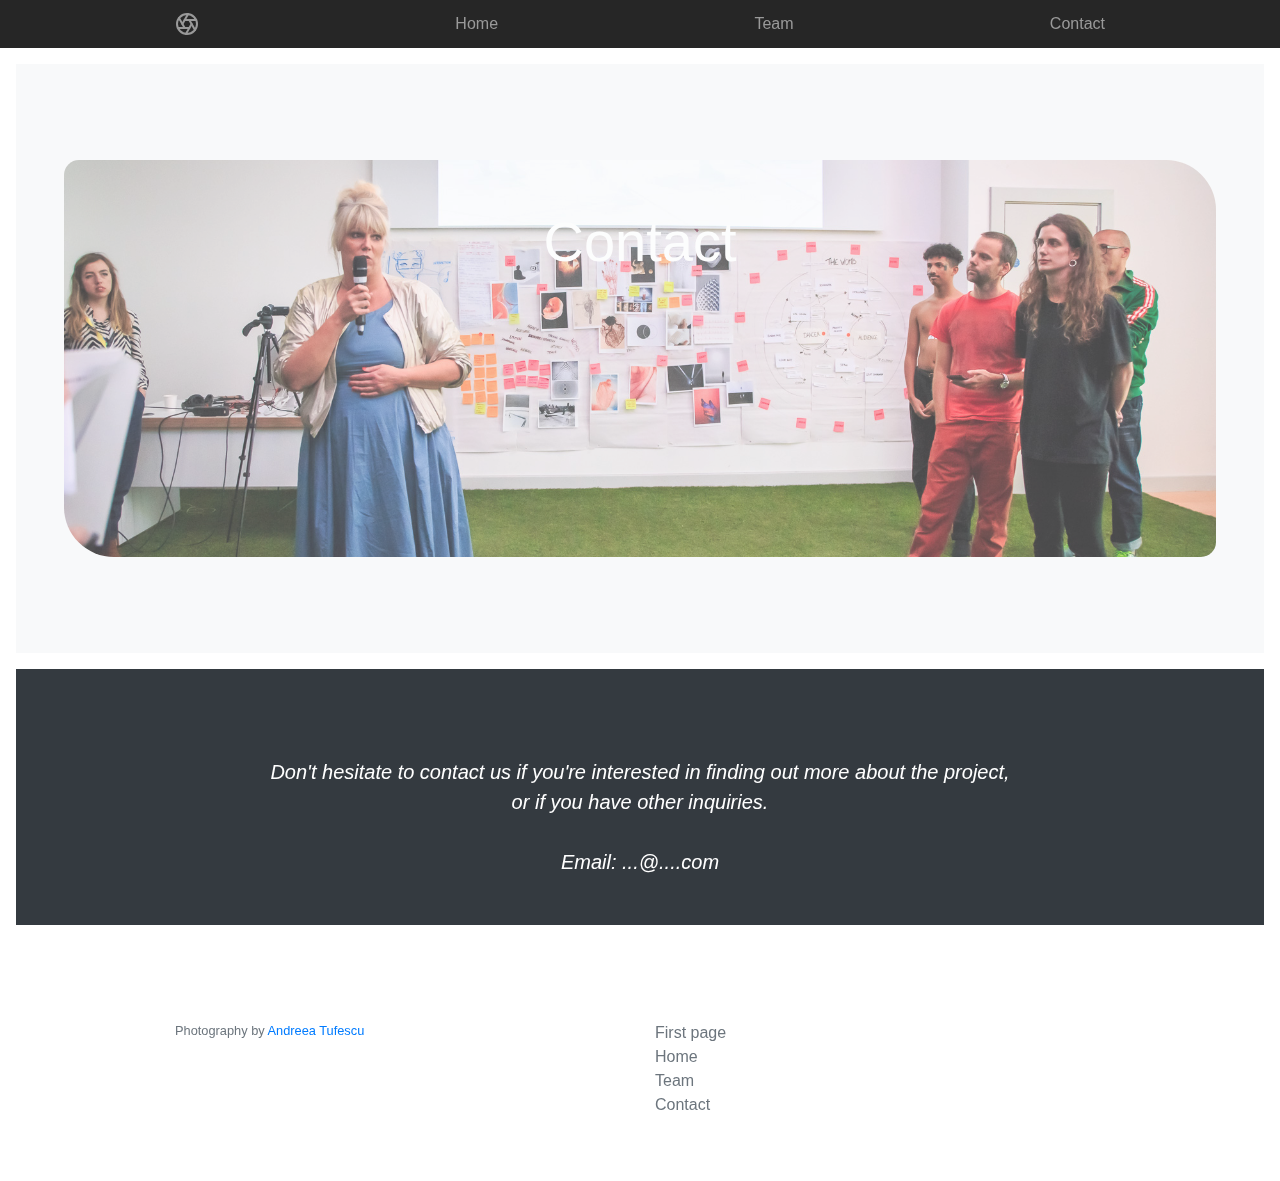
==== contact.htm @ d135448d "First commit" ====
<!doctype html>
<html lang="en">
  <head>
    <meta charset="utf-8">
    <meta name="viewport" content="width=device-width, initial-scale=1, shrink-to-fit=no">
    <meta name="description" content="">
    <meta name="author" content="">
    <link rel="icon" href="./cover/img/mask.ico">

    <title>Digital Umbilical</title>

    <!-- Bootstrap core CSS -->
    <link href="./contact/css/bootstrap.min.css" rel="stylesheet">

    <!-- Custom styles for this template -->
    <link href="./contact/css/contact.css" rel="stylesheet">
  </head>

  <body>

    <nav class="site-header sticky-top py-1">
      <div class="container d-flex flex-column flex-md-row justify-content-between">
        <a class="py-2" href="./cover.htm">
          <svg xmlns="http://www.w3.org/2000/svg" width="24" height="24" viewBox="0 0 24 24" fill="none" stroke="currentColor" stroke-width="2" stroke-linecap="round" stroke-linejoin="round" class="d-block mx-auto"><circle cx="12" cy="12" r="10"></circle><line x1="14.31" y1="8" x2="20.05" y2="17.94"></line><line x1="9.69" y1="8" x2="21.17" y2="8"></line><line x1="7.38" y1="12" x2="13.12" y2="2.06"></line><line x1="9.69" y1="16" x2="3.95" y2="6.06"></line><line x1="14.31" y1="16" x2="2.83" y2="16"></line><line x1="16.62" y1="12" x2="10.88" y2="21.94"></line></svg>
        </a>
        <a class="py-2 d-none d-md-inline-block" href="./home.htm">Home</a>
        <a class="py-2 d-none d-md-inline-block" href="./team.htm">Team</a>
        <a class="py-2 d-none d-md-inline-block" href="./contact.htm">Contact</a>
      </div>
    </nav>

    <div class="position-relative overflow-hidden p-3 p-md-5 m-md-3 text-center bg-light">
      <div class="top">
      <div class="col-md-5 p-lg-5 mx-auto my-5">
        
        <h1 class="display-4 font-weight-normal">Contact</h1>
        <p class="lead font-weight-normal">
          <br>
          <br>
          <br>
          <br>
          <br>
          <br>
          <br>
          </p>
        
      </div>
      </div>
      
    </div>

    <div class="d-md-flex flex-md-equal w-100 my-md-3 pl-md-3">
      <div class="bg-dark mr-md-3 pt-3 px-3 pt-md-5 px-md-5 text-center text-white overflow-hidden">
        <div class="obj1">
        <div class="my-3 py-3">
          <h2 class="display-5"></h2>
          <p class="lead">Don't hesitate to contact us if you're interested in finding out more about the project, <br>or if you have other inquiries. <br>
            <br>
            Email: ...@....com<br>
              </p>
        </div>
        </div>
      </div>
    </div>
    
        
      
    

    <footer class="container py-5">
      <div class="row">
        <div class="col-12 col-md">
          <svg xmlns="http://www.w3.org/2000/svg" width="24" height="24" viewBox="0 0 24 24" fill="none" stroke="currentColor" stroke-width="2" stroke-linecap="round" stroke-linejoin="round" class="d-block mb-2"><circle cx="12" cy="12" r="10"></circle><line x1="14.31" y1="8" x2="20.05" y2="17.94"></line><line x1="9.69" y1="8" x2="21.17" y2="8"></line><line x1="7.38" y1="12" x2="13.12" y2="2.06"></line><line x1="9.69" y1="16" x2="3.95" y2="6.06"></line><line x1="14.31" y1="16" x2="2.83" y2="16"></line><line x1="16.62" y1="12" x2="10.88" y2="21.94"></line></svg>
          <small class="d-block mb-3 text-muted">Photography by <a target="_blank" href="https://www.andreeatufescu.com/">Andreea Tufescu</a></small>
        </div>
        
        <div class="col-6 col-md">
          <h5>Features</h5>
          <ul class="list-unstyled text-small">
            <li><a class="text-muted" href="./cover.htm">First page</a></li>
            <li><a class="text-muted" href="./home.htm">Home</a></li>
            <li><a class="text-muted" href="./team.htm">Team</a></li>
            <li><a class="text-muted" href="./contact.htm">Contact</a></li>
          </ul>
        </div>
        <!--
        <div class="col-6 col-md">
          <h5>Resources</h5>
          <ul class="list-unstyled text-small">
            <li><a class="text-muted" href="#">Resource</a></li>
            <li><a class="text-muted" href="#">Resource name</a></li>
            <li><a class="text-muted" href="#">Another resource</a></li>
            <li><a class="text-muted" href="#">Final resource</a></li>
          </ul>
        </div>
        <div class="col-6 col-md">
          <h5>Resources</h5>
          <ul class="list-unstyled text-small">
            <li><a class="text-muted" href="#">Business</a></li>
            <li><a class="text-muted" href="#">Education</a></li>
            <li><a class="text-muted" href="#">Government</a></li>
            <li><a class="text-muted" href="#">Gaming</a></li>
          </ul>
        </div>
        <div class="col-6 col-md">
          <h5>About</h5>
          <ul class="list-unstyled text-small">
            <li><a class="text-muted" href="#">Team</a></li>
            <li><a class="text-muted" href="#">Locations</a></li>
            <li><a class="text-muted" href="#">Privacy</a></li>
            <li><a class="text-muted" href="#">Terms</a></li>
          </ul>
        </div>
      -->
      </div>
    </footer>


    <!-- Bootstrap core JavaScript
    ================================================== -->
    <!-- Placed at the end of the document so the pages load faster -->
    <script src="https://code.jquery.com/jquery-3.3.1.slim.min.js" integrity="sha384-q8i/X+965DzO0rT7abK41JStQIAqVgRVzpbzo5smXKp4YfRvH+8abtTE1Pi6jizo" crossorigin="anonymous"></script>
    <script>window.jQuery || document.write('<script src="../../assets/js/vendor/jquery-slim.min.js"><\/script>')</script>
    <script src="./team/js/popper.min.js"></script>
    <script src="./team/js/bootstrap.min.js"></script>
    <script src="./team/js/holder.min.js"></script>
    <script>
      Holder.addTheme('thumb', {
        bg: '#55595c',
        fg: '#eceeef',
        text: 'Thumbnail'
      });
    </script>
  </body>
</html>
---- contact/css/contact.css ----
.container {
  max-width: 960px;
}

/*
 * Custom translucent site header
 */

.site-header {
  background-color: rgba(0, 0, 0, .85);
  -webkit-backdrop-filter: saturate(180%) blur(20px);
  backdrop-filter: saturate(180%) blur(20px);
}
.site-header a {
  color: #999;
  transition: ease-in-out color .15s;
}
.site-header a:hover {
  color: #fff;
  text-decoration: none;
}

.top{
  width: 100%;
  z-index: 1;
  background-image: url(".././img/top.JPG");
  background-position: center;
  background-size: cover;
  opacity: 0.7;
  border-radius: 15px 50px;
  


}

.dark {
  color: black;
}

/*
 * Dummy devices (replace them with your own or something else entirely!)
 */

 /*

.product-device {
  position: absolute;
  right: 10%;
  bottom: -30%;
  width: 300px;
  height: 540px;
  background-color: #333;
  border-radius: 21px;
  -webkit-transform: rotate(30deg);
  transform: rotate(30deg);
}



.product-device::before {
  position: absolute;
  top: 10%;
  right: 10px;
  bottom: 10%;
  left: 10px;
  content: "";
  background-color: rgba(255, 255, 255, .1);
  border-radius: 5px;
}

.product-device-2 {
  top: -25%;
  right: auto;
  bottom: 0;
  left: 5%;
  background-color: #e5e5e5;
}

*/

/*
 * Extra utilities
 */

.flex-equal > * {
  -ms-flex: 1;
  flex: 1;
}
@media (min-width: 768px) {
  .flex-md-equal > * {
    -ms-flex: 1;
    flex: 1;
  }
}

.overflow-hidden { overflow: hidden; }
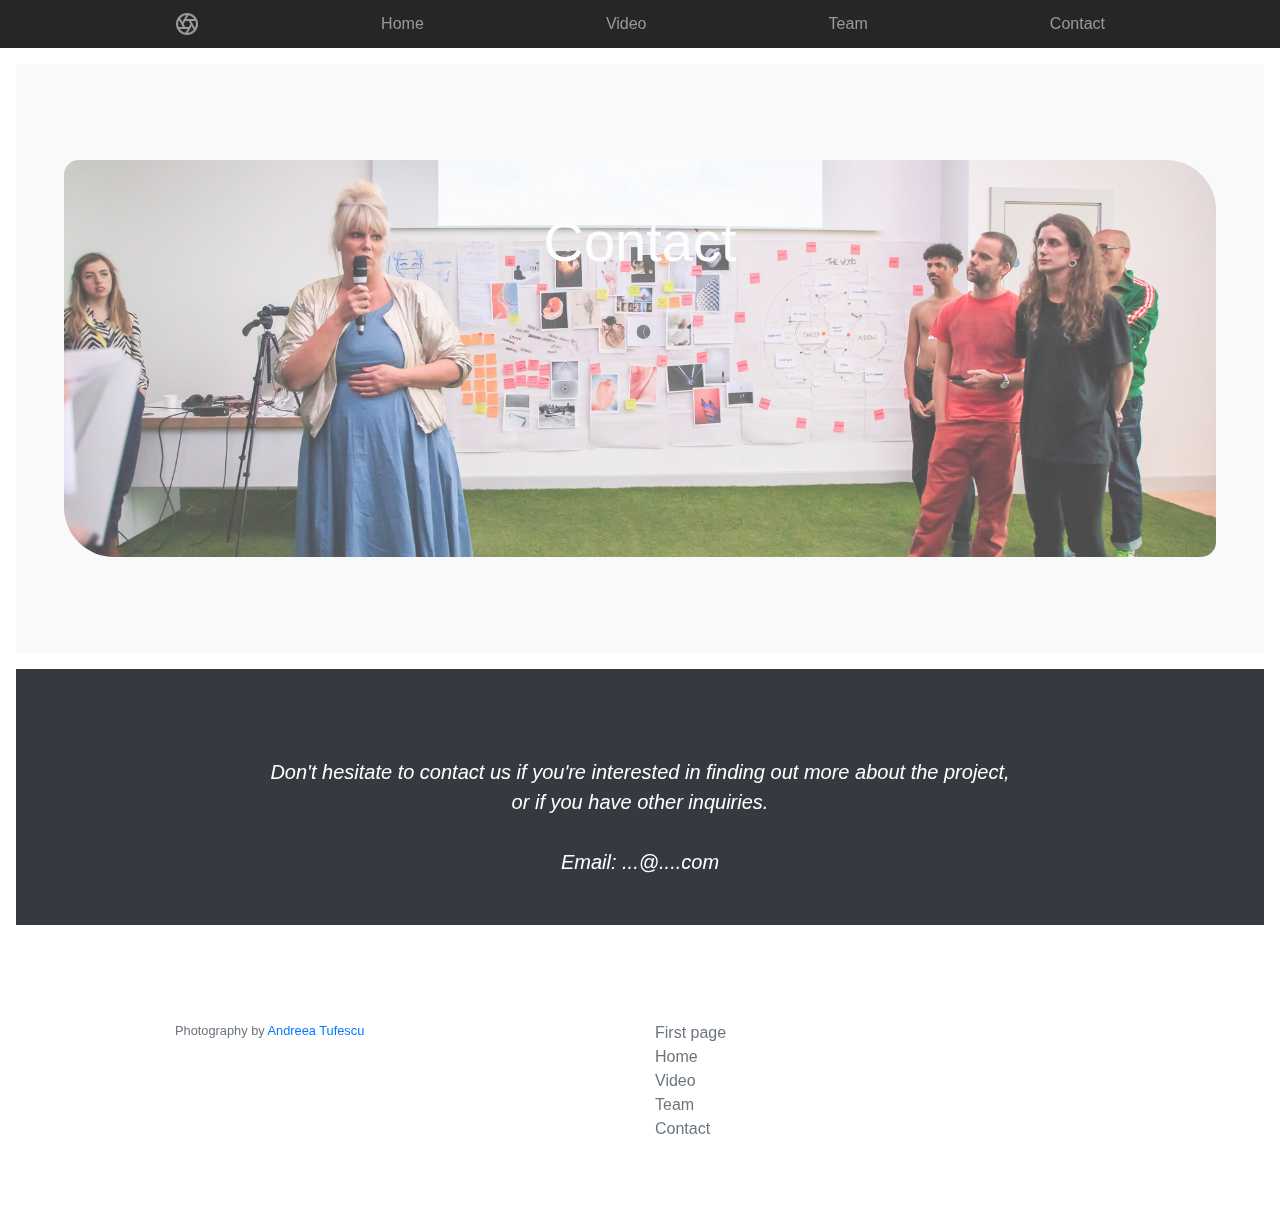
==== commit 3daf4447: "Add video page" ====
--- a/contact.htm
+++ b/contact.htm
@@ -20,10 +20,11 @@
 
     <nav class="site-header sticky-top py-1">
       <div class="container d-flex flex-column flex-md-row justify-content-between">
-        <a class="py-2" href="./cover.htm">
+        <a class="py-2" href="./index.htm">
           <svg xmlns="http://www.w3.org/2000/svg" width="24" height="24" viewBox="0 0 24 24" fill="none" stroke="currentColor" stroke-width="2" stroke-linecap="round" stroke-linejoin="round" class="d-block mx-auto"><circle cx="12" cy="12" r="10"></circle><line x1="14.31" y1="8" x2="20.05" y2="17.94"></line><line x1="9.69" y1="8" x2="21.17" y2="8"></line><line x1="7.38" y1="12" x2="13.12" y2="2.06"></line><line x1="9.69" y1="16" x2="3.95" y2="6.06"></line><line x1="14.31" y1="16" x2="2.83" y2="16"></line><line x1="16.62" y1="12" x2="10.88" y2="21.94"></line></svg>
         </a>
         <a class="py-2 d-none d-md-inline-block" href="./home.htm">Home</a>
+        <a class="py-2 d-none d-md-inline-block" href="./video.htm">Video</a>
         <a class="py-2 d-none d-md-inline-block" href="./team.htm">Team</a>
         <a class="py-2 d-none d-md-inline-block" href="./contact.htm">Contact</a>
       </div>
@@ -77,8 +78,9 @@
         <div class="col-6 col-md">
           <h5>Features</h5>
           <ul class="list-unstyled text-small">
-            <li><a class="text-muted" href="./cover.htm">First page</a></li>
+            <li><a class="text-muted" href="./index.htm">First page</a></li>
             <li><a class="text-muted" href="./home.htm">Home</a></li>
+            <li><a class="text-muted" href="./video.htm">Video</a></li>
             <li><a class="text-muted" href="./team.htm">Team</a></li>
             <li><a class="text-muted" href="./contact.htm">Contact</a></li>
           </ul>
